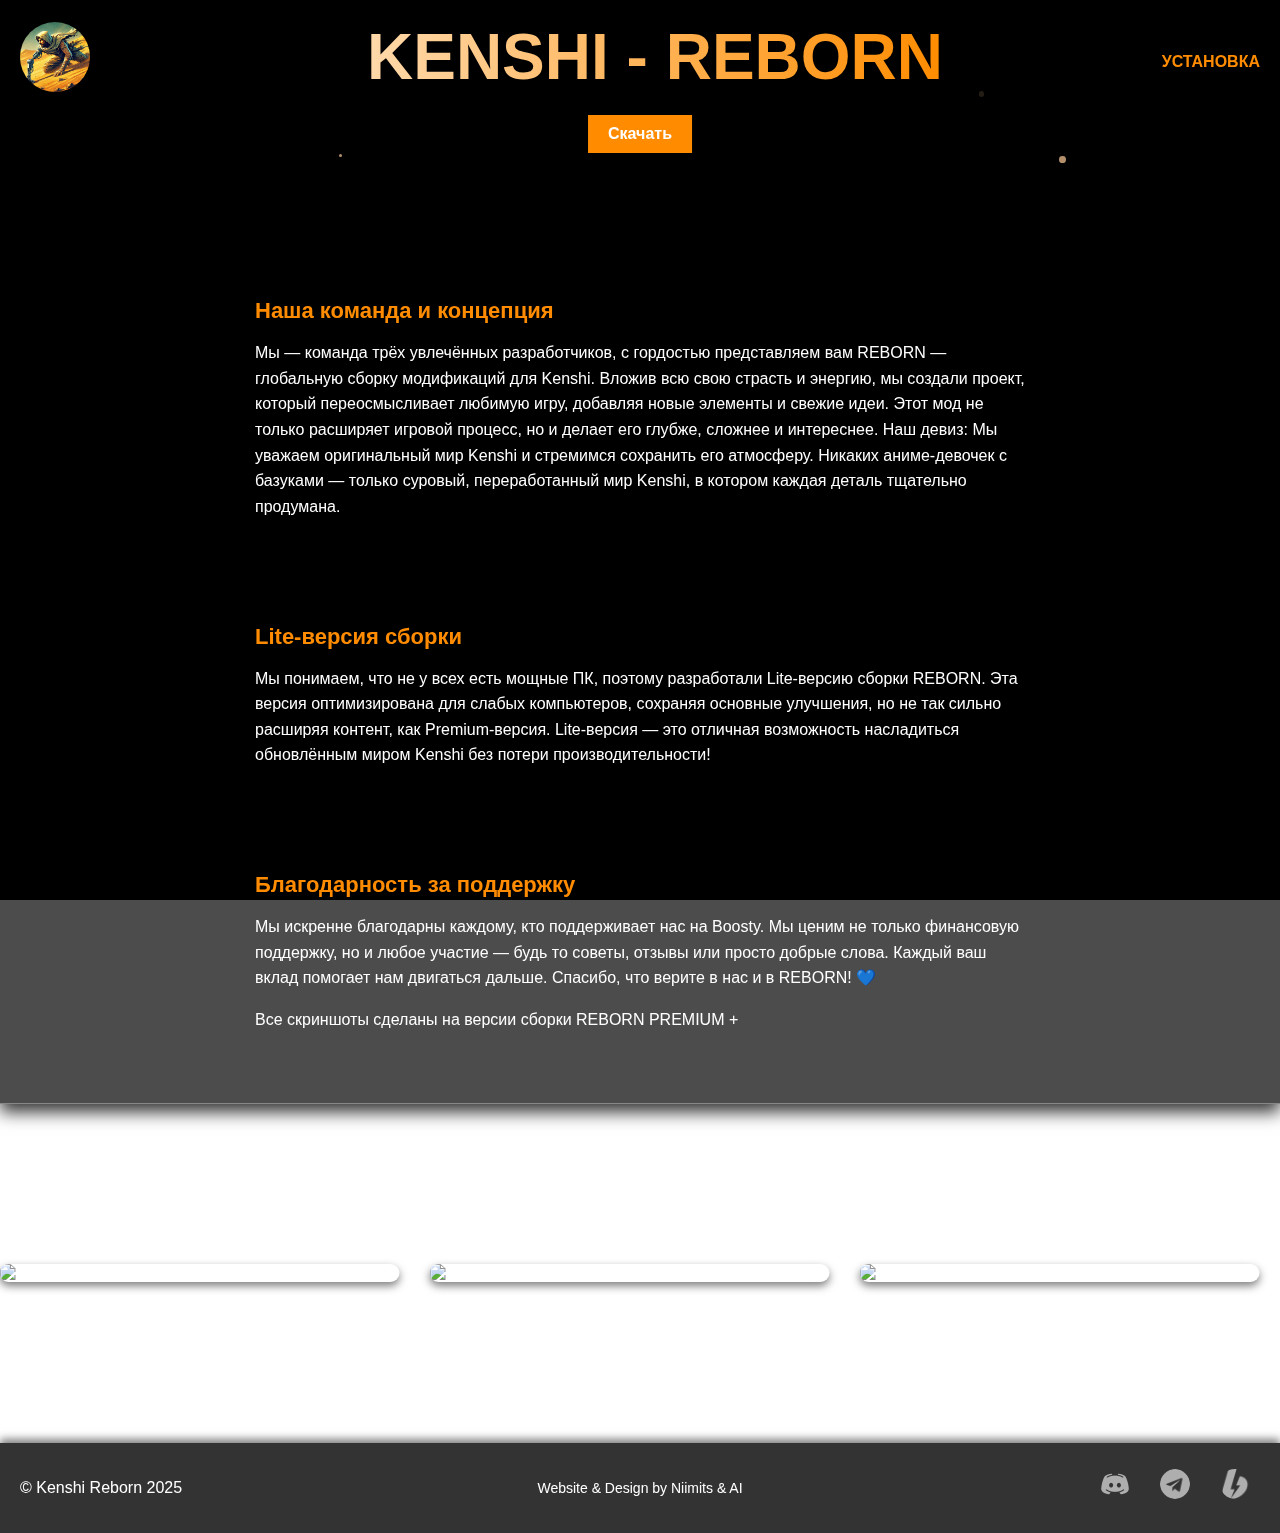
==== index.html @ 89a30827 "add web" ====
<!DOCTYPE html>
<html lang="ru">
<head>
    <meta charset="UTF-8">
    <meta name="viewport" content="width=device-width, initial-scale=1.0">
    <title>Kenshi Reborn</title>
    <meta name="keywords" content="Kenshi, моды, REBORN Lite, установка, глобальная сборка">
    <meta name="description" content="REBORN Lite — глобальная сборка модов для Kenshi. Установка, системные требования и шейдеры.">
    <script type="application/ld+json">
    {
      "@context": "https://schema.org",
      "@type": "WebPage",
      "name": "Установка REBORN Lite",
      "description": "Инструкция по установке REBORN Lite — глобальной сборки модов для Kenshi.",
      "url": "https://yoursite.com/installation-guide",
      "publisher": {
        "@type": "Team",
        "name": "REBORN Team",
        "logo": {
          "@type": "ImageObject",
          "url": "images/logo.png",
          "width": 200,
          "height": 200
        }
      }
    }
    </script>
    <link rel="stylesheet" href="css/styles.css">
    <style>
        body {
            margin: 0;
            font-family: Arial, sans-serif;
            overflow: hidden;
        }
        .background-video {
            position: fixed;
            top: 0;
            left: 0;
            width: 100%;
            height: 100%;
            object-fit: cover;
            z-index: -1;
        }
        body {
            background: url('images/Пустыня фон.png') no-repeat center center fixed;
            background-size: cover;
            margin: 0;
            font-family: "Stick", sans-serif;
            overflow-x: hidden; /* Отключаем горизонтальную прокрутку */
            overflow-y: auto; /* Включаем вертикальную прокрутку */
        }
        .blur-overlay {
            position: fixed;
            top: 0;
            left: 0;
            width: 100%;
            height: 100%;
            backdrop-filter: blur(5px);
            background: rgba(0, 0, 0, 0.5);
            z-index: -1;
        }
        .title-bar {
            text-align: center;
            padding: 20px;
            background: rgba(0, 0, 0, 0.8);
            color: white;
            font-size: 32px;
            font-weight: bold;
            text-transform: uppercase;
            box-shadow: 0 4px 8px rgba(0, 0, 0, 0.5);
            position: relative;
            display: flex; /* Используем Flexbox для управления размещением */
            align-items: center; /* Центрируем элементы по вертикали */
            justify-content: space-between; /* Элементы распределены по краям */
        }
        .install-link {
            display: block;
            margin-top: 10px;
            font-size: 16px;
            color: #ff8c00;
            text-decoration: none;
            transition: color 0.3s;
        }
        .install-link:hover {
            color: #e07a00;
        }
        .central-section {
            position: relative;
            bottom: -500px;
            width: 100%;
            margin: 50px 0;
            padding: 20px;
            background: rgba(0, 0, 0, 0.7);
            color: white;
            border-radius: 0px;
            display: flex;
            flex-direction: column;
            align-items: center;
            text-align: center;
        }
        .footer-bar {
            position: relative;
            text-align: center;
            padding: 20px;
            background: rgba(0, 0, 0, 0.8);
            color: white;
            margin-top: 50px;
        }
        .social-icons img {
            width: 30px;
            height: 30px;
            margin: 0 10px;
            transition: transform 0.3s ease, filter 0.3s ease;
        }
        .social-icons img:hover {
            transform: scale(1.2) rotate(10deg);
            filter: brightness(1.3);
        }
    </style>
</head>
<script src="java/scroll-gallery.js" defer></script>
<script src="java/sandstorm-effect.js" defer></script>
<body>
    <video class="background-video" autoplay muted loop playsinline>
        <source src="video/background.mp4" type="video/mp4">
    </video>
    <div class="blur-overlay"></div>
    <div class="sandstorm-container"></div>
    <header>
        <div class="title-bar">
            <img src="images/logo.png" alt="Лого" class="logo">
            <h1 class="gradient-text">Kenshi - REBORN</h1>
            <a href="installation/installation.html" class="install-link">Установка</a>
        </div>

        <!-- Кнопка "Скачать" с исправленным размещением -->
        <div class="download-button-container">
            <a href="https://drive.google.com/file/d/1d7bSYrLnm29BI2kWhbpN2UMSTrF8Ubde/view?usp=sharing" class="download-button">Скачать</a>
        </div>
    </header>
    <main>
        <section class="central-section">
            <div class="text-block">
                <h2>Наша команда и концепция</h2>
                    <p>Мы — команда трёх увлечённых разработчиков, с гордостью представляем вам REBORN — глобальную сборку модификаций для Kenshi. Вложив всю свою страсть и энергию, мы создали проект, который переосмысливает любимую игру, добавляя новые элементы и свежие идеи. Этот мод не только расширяет игровой процесс, но и делает его глубже, сложнее и интереснее. Наш девиз: Мы уважаем оригинальный мир Kenshi и стремимся сохранить его атмосферу. Никаких аниме-девочек с базуками — только суровый, переработанный мир Kenshi, в котором каждая деталь тщательно продумана.</p>
            </div>
            <div class="text-block">
                <h2>Lite-версия сборки</h2>
                <p>Мы понимаем, что не у всех есть мощные ПК, поэтому разработали Lite-версию сборки REBORN. Эта версия оптимизирована для слабых компьютеров, сохраняя основные улучшения, но не так сильно расширяя контент, как Premium-версия. Lite-версия — это отличная возможность насладиться обновлённым миром Kenshi без потери производительности!</p>
            </div>
            <div class="text-block">
                <h2>Благодарность за поддержку</h2>
                <p>Мы искренне благодарны каждому, кто поддерживает нас на Boosty. Мы ценим не только финансовую поддержку, но и любое участие — будь то советы, отзывы или просто добрые слова. Каждый ваш вклад помогает нам двигаться дальше. Спасибо, что верите в нас и в REBORN! 💙</p>
                    <div class="small-text">
                        <p>Все скриншоты сделаны на версии сборки REBORN PREMIUM +</p>
                    </div>
            </div>
        </section>

        <!-- Галерея теперь находится ниже центральной секции -->
        <div class="gallery-container">
            <div class="gallery">
              <img src="images/picture1.png" alt="Picture 1">
              <img src="images/picture2.png" alt="Picture 2">
              <img src="images/picture3.png" alt="Picture 3">
              <img src="images/picture4.png" alt="Picture 4">
              <img src="images/picture5.png" alt="Picture 5">
              <img src="images/picture6.png" alt="Picture 6">
              <img src="images/picture7.png" alt="Picture 7">
              <img src="images/picture8.png" alt="Picture 8">
              <img src="images/picture9.png" alt="Picture 9">
              <img src="images/picture10.png" alt="Picture 10">
              <img src="images/picture11.png" alt="Picture 11">
              <img src="images/picture12.png" alt="Picture 12">
              <img src="images/picture13.png" alt="Picture 13">
              <img src="images/picture14.png" alt="Picture 14">
              <img src="images/picture15.png" alt="Picture 15">
              <img src="images/picture16.png" alt="Picture 16">
              <img src="images/picture17.png" alt="Picture 17">
              <img src="images/picture18.png" alt="Picture 18">
              <img src="images/picture19.png" alt="Picture 19">
              <img src="images/picture20.png" alt="Picture 20">
              <img src="images/picture21.png" alt="Picture 21">
              <img src="images/picture22.png" alt="Picture 22">
            </div>
        </div>
    </main>
    <footer>
    <div class="footer-bar">
            <p>© Kenshi Reborn 2025</p>
            <p class="footer-text">Website & Design by Niimits & AI</p>
            <div class="social-icons">
                <a href="https://discord.gg/XDu2wkRxtx" target="_blank" rel="noopener noreferrer">
                    <img src="images/discord-icon.png" alt="Discord">
                </a>
                <a href="https://t.me/REBORNKENSHI" target="_blank" rel="noopener noreferrer">
                    <img src="images/telegram-icon.png" alt="Telegram">
                </a>
                <a href="https://boosty.to/niimits" target="_blank" rel="noopener noreferrer">
                    <img src="images/boosty-icon.png" alt="Boosty">
                </a>
            </div>
        </div>
    </footer>
</body>
</html>
---- css/styles.css ----
/* Общие стили */
body {
    margin: 0;
    font-family: Arial, sans-serif;
    background: url('Пустыня фон.png') no-repeat center center fixed;
    background-size: cover;
    color: #fff;
    overflow-x: hidden;
    box-sizing: border-box; /* Учитываем паддинги в расчете ширины */
}

/* Верхняя линия */
.title-bar {
    background: #222;
    color: #ff8c00;
    padding: 10px 60px;
    font-size: 18px;
    box-shadow: 0 4px 8px rgba(0, 0, 0, 0.5);
    position: fixed;
    top: 0;
    left: 0;
    width: 100%;
    z-index: 1000;
    display: flex;
    justify-content: space-between; /* Выравниваем элементы по краям */
    align-items: center;
    box-sizing: border-box; /* Учитываем паддинги в расчете ширины */
}

/* Заголовок */
.title-bar h1 {
    margin: 0;
    text-align: center;
    flex-grow: 1;
}

/* Кнопка "Установить" */
.install-link {
    font-size: 10px;
    display: inline-block;
    max-width: calc(100% - 40px); /* Ограничение ширины кнопки */
    text-overflow: ellipsis;
    color: #ff8c00;
    text-decoration: none;
    font-weight: bold;
    position: absolute;
    right: 20px;
    white-space: nowrap;
    transition: color 0.3s ease;
}

.install-link:hover {
    color: #e07a00;
    align-items: center;
    text-align: center;
}

/* Центральная секция */
.central-section {
    position: absolute; /* Меняем на relative для корректного отображения */
    top: 50%;
    left: 50%;
    transform: translate(-50%, -50%);
    background: rgba(34, 34, 34, 0.95);
    padding: 30px;
    width: 70%;
    border-radius: 10px;
    box-shadow: 0 8px 16px rgba(0, 0, 0, 0.8);
    text-align: center;
    box-sizing: border-box;
}


/* Текстовые блоки */
.text-block {
    margin-bottom: 40px;
    padding: 15px; /* Добавляем внутренние отступы для текста */
    width: 100%; /* Растягиваем блок на всю ширину родителя */
    max-width: 800px; /* Ограничиваем максимальную ширину */
    margin: 20px auto; /* Центрируем блок по горизонтали */
    text-align: left; /* Текст выравнивается по левому краю */
    word-wrap: break-word; /* Перенос длинных слов */
    box-sizing: border-box; /* Учитываем padding в ширине */
}

.text-block h2 {
    font-size: 22px;
    color: #ff8c00;
    margin-bottom: 10px;
}

.text-block p {
    font-size: 16px;
    line-height: 1.6;
}

/* Контейнер галереи */
.gallery-container {
    overflow: hidden; /* Скрываем выходящие за пределы изображения */
    width: 100%; /* Галерея на всю ширину окна */
    display: flex;
    justify-content: center; /* Центрируем галерею по горизонтали */
    align-items: center; /* Центрируем содержимое по вертикали */
    position: relative; /* Абсолютное позиционирование */
    bottom: -30px; /* Устанавливаем расстояние от нижней панели */
    height: 300px; /* Высота галереи */
    z-index: 10; /* Располагаем галерею поверх других элементов */
}

/* Галерея */
.gallery {
    display: flex;
    flex-wrap: nowrap;
    animation: scroll 15s linear infinite; /* Регулировка скорости анимации */
    width: calc(300px * 7); /* Подгонка ширины под количество изображений */
}

/* Изображения */
.gallery img {
    width: 400px; /* Размер изображений */
    height: auto;
    margin-right: 30px; /* Отступы между изображениями */
    flex-shrink: 0;
    border-radius: 10px;
    box-shadow: 0 4px 8px rgba(0, 0, 0, 0.5);
    transition: transform 0.3s ease, box-shadow 0.3s ease;
}

.gallery img:hover {
    transform: scale(1.1); /* Эффект увеличения */
    box-shadow: 0 8px 16px rgba(0, 0, 0, 0.8);
}

/* Кнопка скачивания */
.download-button-container {
    position: absolute; /* Привязываем кнопку к верхней панели */
    top: calc(15px + 100px); /* Отступ сверху равен высоте верхней панели */
    left: 50%; /* Центрируем кнопку по горизонтали */
    transform: translateX(-50%); /* Смещаем кнопку, чтобы она была по центру */
    z-index: 1000; /* Устанавливаем, чтобы кнопка была поверх других элементов */
}

.download-button {
    display: inline-block;
    padding: 10px 20px;
    background-color: #ff8c00; /* Цвет кнопки */
    color: #fff; /* Цвет текста */
    text-decoration: none;
    font-size: 16px;
    font-weight: bold;
    border-radius: 0; /* Убираем закругление */
    box-shadow: 0 4px 8px rgba(0, 0, 0, 0.5); /* Добавляем тень */
    transition: transform 0.2s ease, background-color 0.2s ease;
}

.download-button:hover {
    background-color: #e07a00; /* Тёмный оттенок при наведении */
    transform: scale(1.05); /* Лёгкое увеличение при наведении */
}

/* Нижняя линия */
.footer-bar {
    background: #222;
    color: #fff;
    text-align: center;
    padding: 10px;
    width: 100%;
    position: fixed;
    bottom: 0;
    left: 0;
    box-shadow: 0 -4px 8px rgba(0, 0, 0, 0.5);
    display: flex;
    justify-content: space-between;
    align-items: center;
    box-sizing: border-box;
    padding: 10px 40px;
}

.footer-text {
    position: absolute;
    top: 35%; /* Центрируем по вертикали */
    left: 50%; /* Центрируем по горизонтали */
    transform: translate(-50%, -50%); /* Точное центрирование */
    text-align: center; /* Центрирование текста */
    font-size: 14px; /* Размер шрифта */
    color: #fff; /* Цвет текста */
}

/* Социальные иконки */
.social-icons {
    display: flex;
    justify-content: flex-end; /* Выравниваем иконки по правому краю */
    gap: 10px;
    max-width: 100%;
    position: absolute;
    right: 20px;
    bottom: 30px; /* Немного поднимаем иконки */
    align-items: center;
}

.social-icons img {
    width: 24px;
    height: 24px;
    border-radius: 50%;
    transition: transform 0.3s ease, box-shadow 0.3s ease;
}

.social-icons img:hover {
    transform: scale(1.2);
    box-shadow: 0 4px 8px rgba(0, 0, 0, 0.5);
}

/* Переливающийся текст */
.gradient-text {
    font-size: 64px; /* Размер текста */
    font-weight: bold;
    text-transform: uppercase;
    background: linear-gradient(90deg, #ffffff, #ff8c00, #e07a00, #b14b00, #ffffff); /* Добавили белый в градиент */
    background-size: 300% auto; /* Увеличили ширину градиента */
    -webkit-background-clip: text; /* Применяем градиент к тексту */
    -webkit-text-fill-color: transparent; /* Убираем фон текста */
    animation: gradient-move 6s linear infinite; /* Бесконечная анимация */
    left: -30px; /* Смещает текст на 50 пикселей вправо */
    position: relative; /* Позволяет двигать элемент относительно исходного положения */
}

/* Анимация для градиента */
@keyframes gradient-move {
    0% {
        background-position: 0% 50%;
    }
    50% {
        background-position: 100% 50%; /* Градиент полностью переместился */
    }
    100% {
        background-position: 0% 50%; /* Градиент вернулся в начало */
    }
}
/* Контейнер для бури */
.sandstorm-container {
    position: fixed;
    top: 0;
    left: 0;
    width: 100vw;
    height: 100vh;
    pointer-events: none; /* Контейнер не будет взаимодействовать с пользователем */
    overflow: hidden;
    z-index: 1000; /* Располагаем поверх всех элементов */
}

/* Частицы песка */
.sandstorm-container .particle {
    position: absolute;
    background-color: rgba(255, 204, 153, 0.7); /* Цвет песка */
    width: 5px;
    height: 5px;
    border-radius: 50%; /* Скругляем частицы */
    animation: moveParticle 5s linear infinite; /* Анимация движения */
}

/* Анимация движения частиц */
@keyframes moveParticle {
    from {
        transform: translate(0, 0) scale(1); /* Начальная точка */
        opacity: 1; /* Частица видна */
    }
    to {
        transform: translate(300px, 100vh) scale(0.5); /* Перемещение вниз и вправо */
        opacity: 0; /* Частица исчезает */
    }
}

/* Для всей страницы */
body {
    overflow-y: auto; /* Включаем вертикальную прокрутку страницы */
    height: auto;
}

/* Для всех браузеров на основе Webkit (например, Chrome, Edge) */
body::-webkit-scrollbar {
    width: 10px; /* Ширина вертикального скроллбара */
    height: 10px; /* Высота горизонтального скроллбара */
}

body::-webkit-scrollbar-track {
    background: rgba(34, 34, 34, 0.95); /* Цвет фона трека скроллбара */
    border-radius: 5px; /* Закруглённые углы трека */
}

body::-webkit-scrollbar-thumb {
    background: #ff8c00; /* Цвет полосы прокрутки */
    border-radius: 5px; /* Закруглённые углы полосы прокрутки */
    box-shadow: 0 0 5px rgba(0, 0, 0, 0.5); /* Эффект тени */
}

body::-webkit-scrollbar-thumb:hover {
    background: #e07a00; /* Более тёмный оттенок при наведении */
}

/* Для других браузеров */
body {
    scrollbar-color: #ff8c00 rgba(34, 34, 34, 0.95); /* Цвет линии прокрутки и трека */
    scrollbar-width: thin; /* Тонкий скроллбар */
}

.logo {
    height: 70px; /* Устанавливаем высоту логотипа */
    width: 70px; /* Устанавливаем ширину логотипа */
    border-radius: 50%; /* Закругляем края */
    margin-right: 20px; /* Отступ справа от логотипа */
    object-fit: cover; /* Уменьшаем или обрезаем, чтобы логотип корректно вписывался */
    display: inline-block; /* Логотип отображается как встроенный блок */
    vertical-align: middle; /* Выравниваем логотип по вертикали с текстом */
}

.background-video {
    position: relative; /* Закрепляем видео на фоне */
    top: 0;
    left: 0;
    width: 100%; /* Видео растягивается на всю ширину */
    height: 100%; /* Видео растягивается на всю высоту */
    object-fit: contain; /* Полностью отображаем видео без обрезки */
    background: black; /* Добавляем фон, если будут пустые области */
    z-index: -1; /* Видео остается на заднем плане */
}
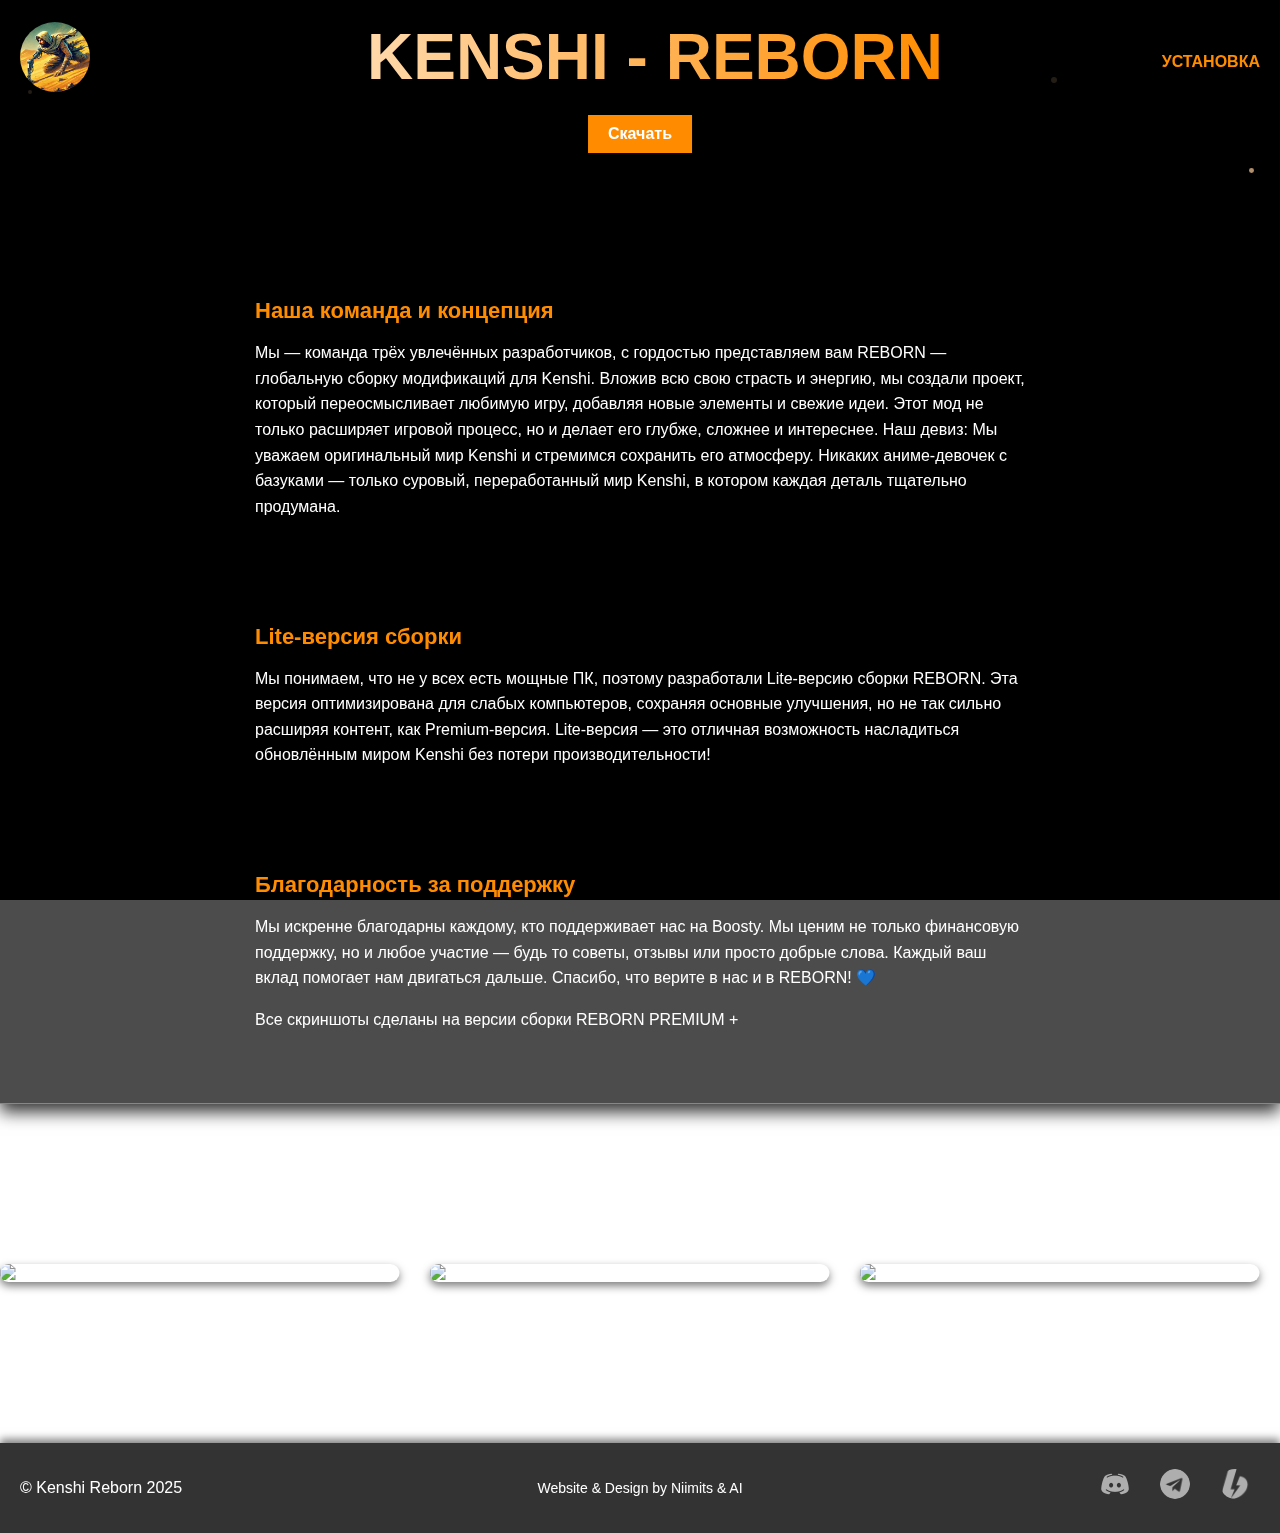
==== commit 02b3db2e: "Update index.html" ====
--- a/index.html
+++ b/index.html
@@ -12,15 +12,15 @@
       "@type": "WebPage",
       "name": "Установка REBORN Lite",
       "description": "Инструкция по установке REBORN Lite — глобальной сборки модов для Kenshi.",
-      "url": "https://yoursite.com/installation-guide",
+      "url": "https://reborn-team-ai.github.io/KENSHI-REBORN/",
       "publisher": {
         "@type": "Team",
         "name": "REBORN Team",
         "logo": {
           "@type": "ImageObject",
           "url": "images/logo.png",
-          "width": 200,
-          "height": 200
+          "width": 70,
+          "height": 70
         }
       }
     }
